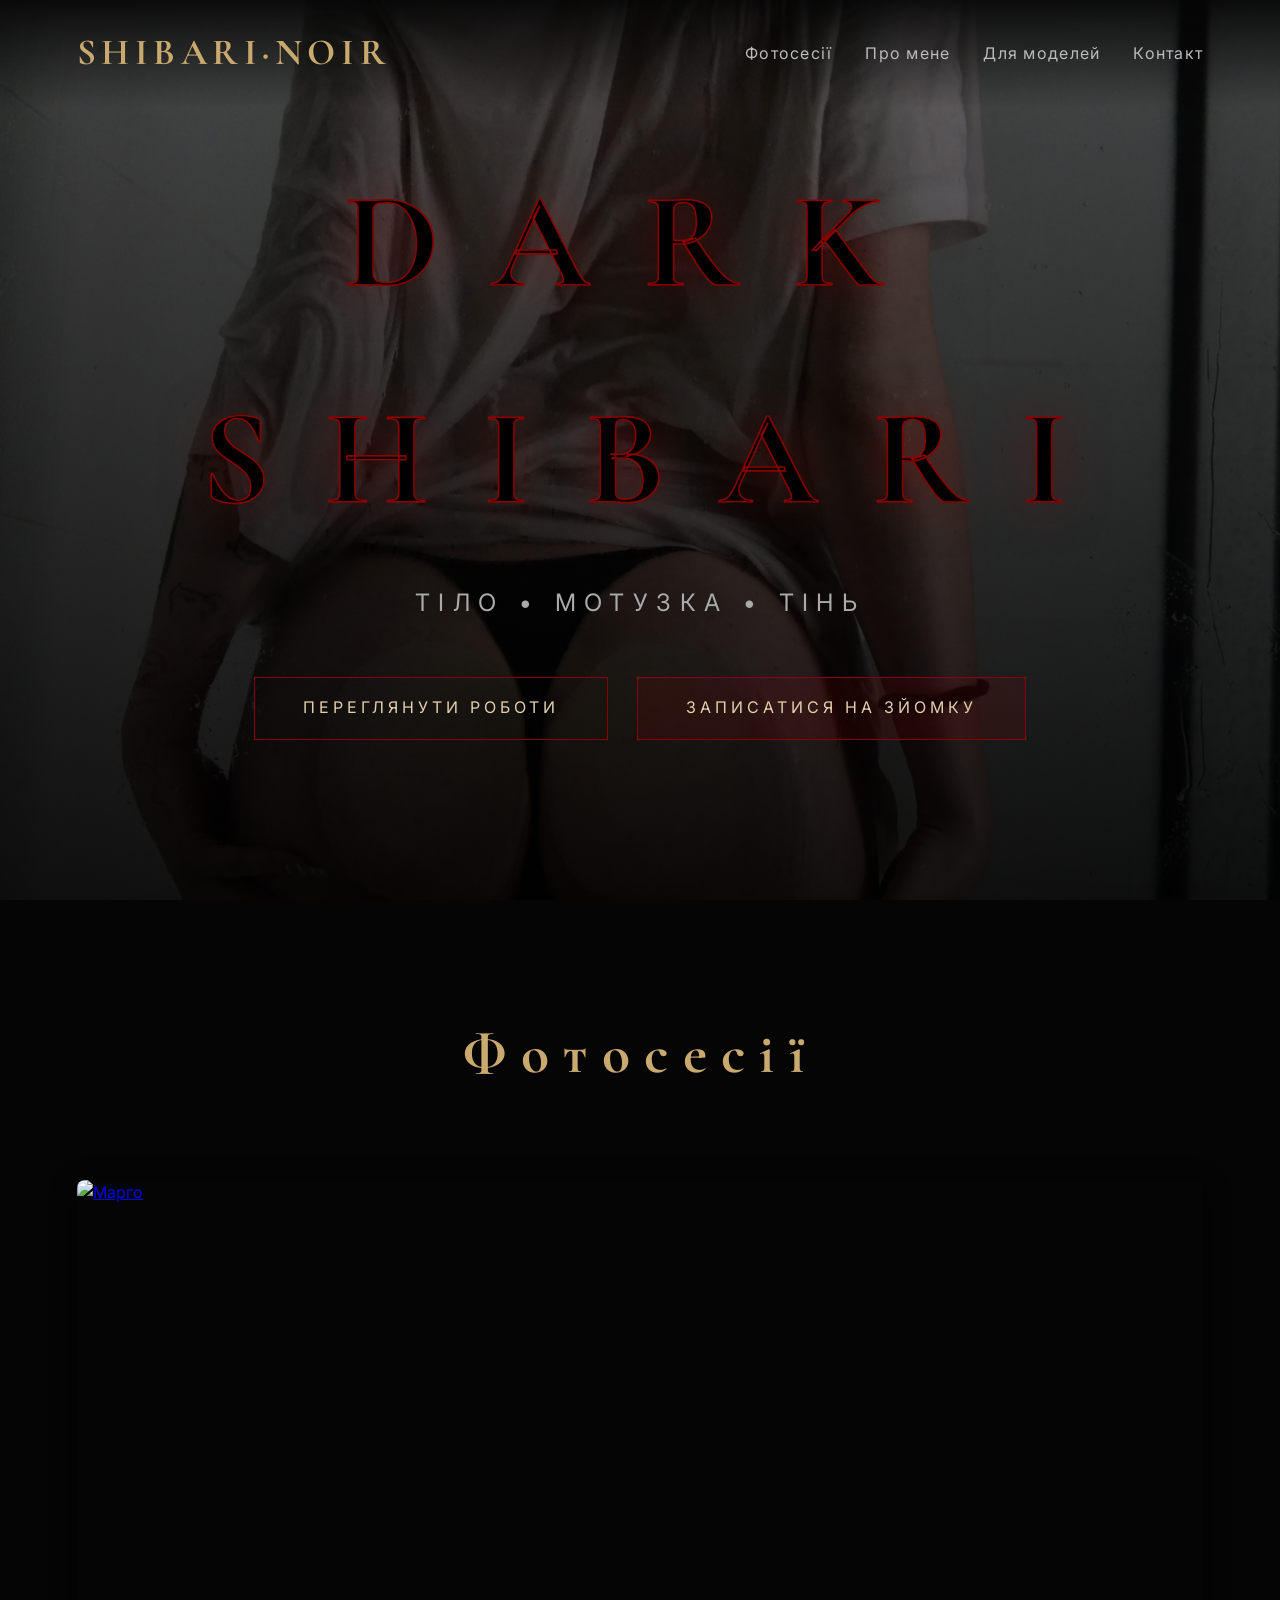
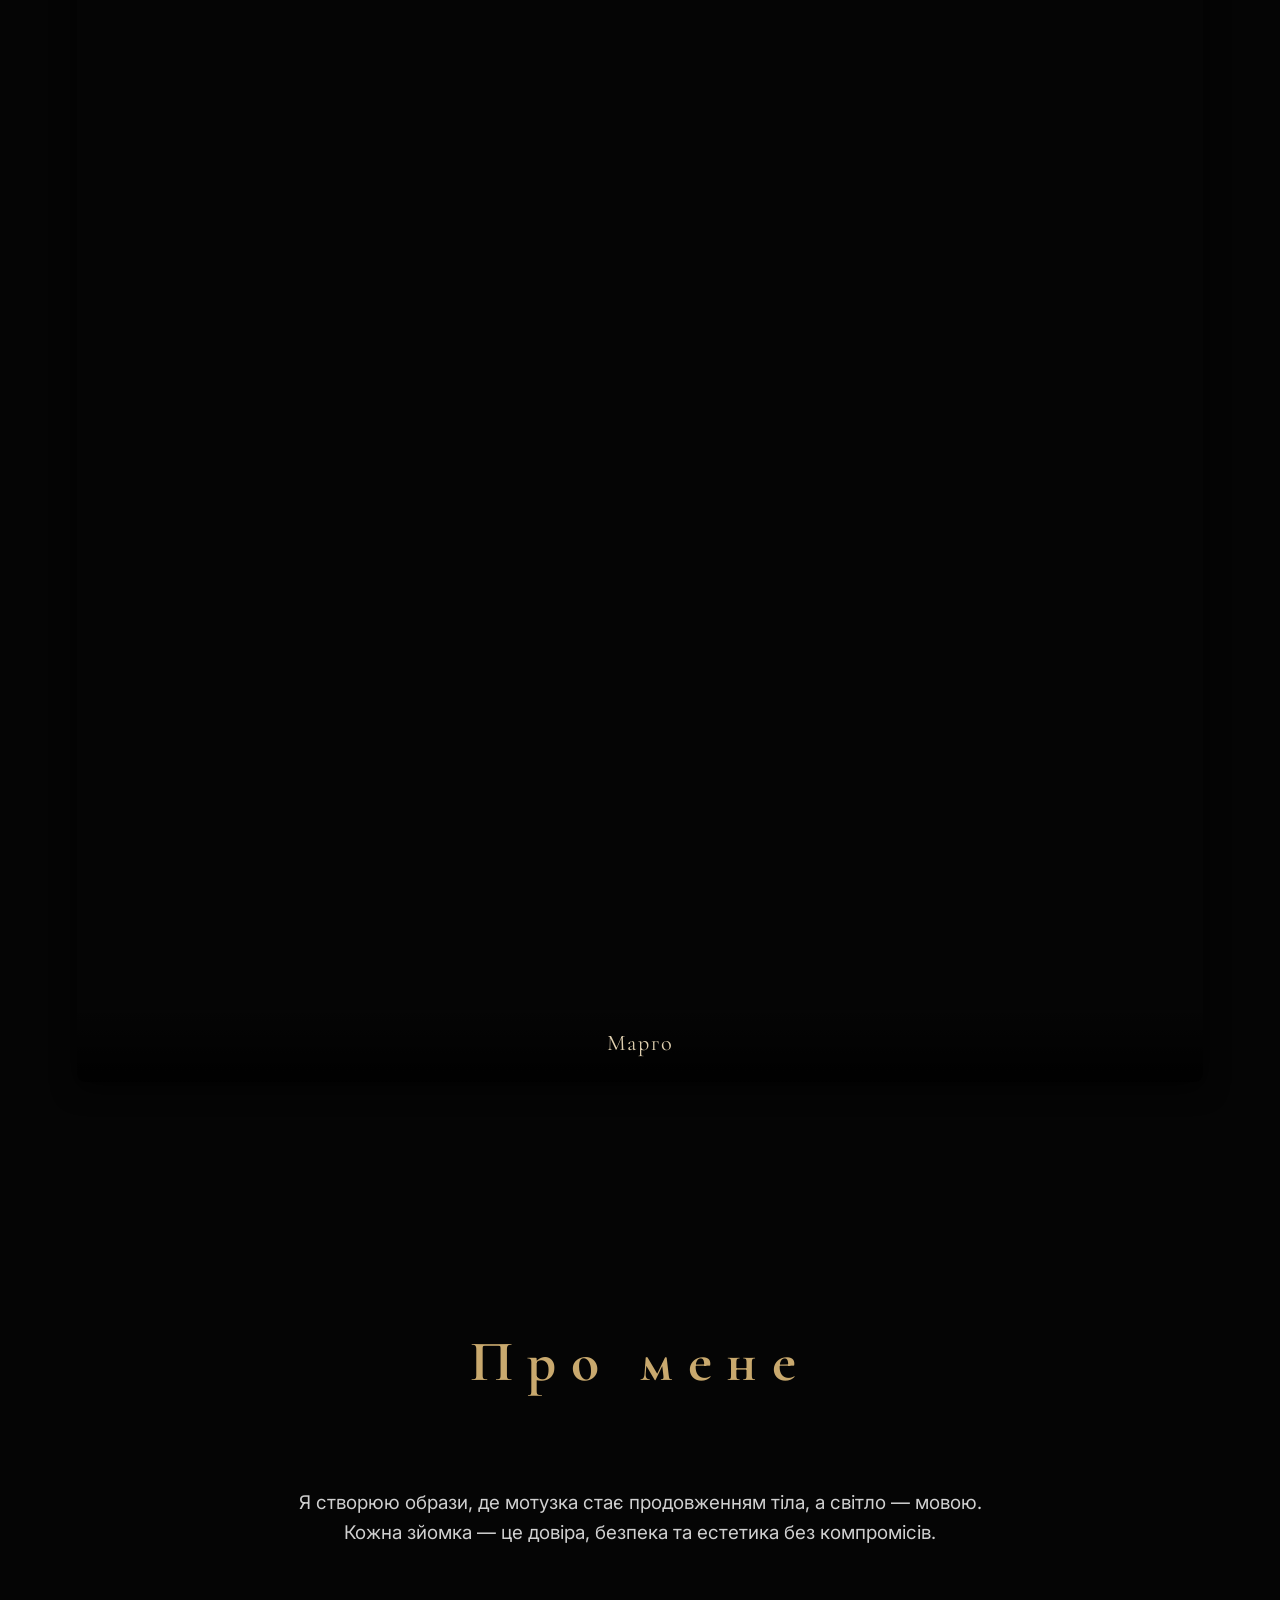
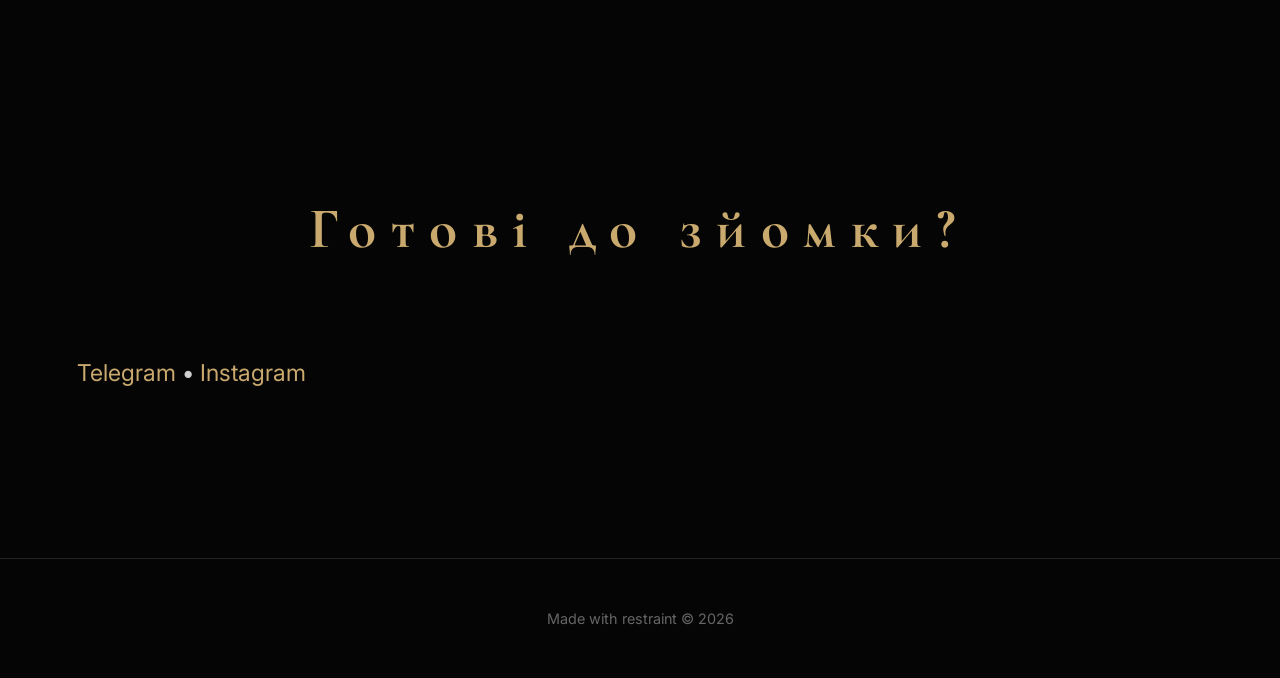
==== index.html @ dc84fc23 "Add files via upload" ====
<!DOCTYPE html>
<html lang="uk">
<head>
  <meta charset="UTF-8" />
  <meta name="viewport" content="width=device-width, initial-scale=1.0"/>
  <title>Dark Shibari · Fine Art Nude & Kinbaku</title>
  <meta name="description" content="Fine art nude, boudoir та shibari фотографія. Конфіденційність та естетика."/>

  <!-- Open Graph / прев'ю при шарингу в Telegram, Instagram, тощо -->
  <!-- ⚠️ Заміни YOUR-DOMAIN-HERE на реальний домен сайту (Vercel або власний) -->
  <meta property="og:type" content="website">
  <meta property="og:site_name" content="SHIBARI·NOIR">
  <meta property="og:title" content="Dark Shibari · Fine Art Nude & Kinbaku">
  <meta property="og:description" content="Fine art nude, boudoir та shibari фотографія. Конфіденційність та естетика.">
  <meta property="og:image" content="https://res.cloudinary.com/dufkhpzeg/image/upload/c_fill,g_auto,w_1200,h_630,q_auto,f_jpg/v1785240821/sessions/1/u0awadngfa0en3zzeian.webp">
  <meta property="og:url" content="https://portfolo-ecru.vercel.app/">
  <meta name="twitter:card" content="summary_large_image">
  <meta name="twitter:title" content="Dark Shibari · Fine Art Nude & Kinbaku">
  <meta name="twitter:description" content="Fine art nude, boudoir та shibari фотографія.">
  <meta name="twitter:image" content="https://res.cloudinary.com/dufkhpzeg/image/upload/c_fill,g_auto,w_1200,h_630,q_auto,f_jpg/v1785240821/sessions/1/u0awadngfa0en3zzeian.webp">
  
  <link rel="preconnect" href="https://fonts.googleapis.com">
  <link rel="preconnect" href="https://fonts.gstatic.com" crossorigin>
  <link href="https://fonts.googleapis.com/css2?family=Cormorant+Garamond:wght@400;500;700&family=Inter:wght@300;400;500&display=swap" rel="stylesheet">
  <link rel="icon" type="image/x-icon" href="favicon.ico">
  
  <link rel="stylesheet" href="style.css">
</head>
<body>

<header id="header">
  <a href="#" class="logo">SHIBARI·NOIR</a>
  <nav id="main-nav">
    <a href="#portfolio">Фотосесії</a>
    <a href="#about">Про мене</a>
    <a href="models.html">Для моделей</a>
    <a href="#contact">Контакт</a>
  </nav>
  <button class="nav-toggle" id="nav-toggle" aria-label="Меню">☰</button>
</header>
<div class="nav-overlay" id="nav-overlay"></div>

<section class="hero">
  <div class="hero-content">
    <h1>DARK SHIBARI</h1>
    <div class="subtitle">ТІЛО • МОТУЗКА • ТІНЬ</div>
    <a href="#portfolio" class="btn">ПЕРЕГЛЯНУТИ РОБОТИ</a>
    <a href="https://t.me/Foto_vladkrasava" class="btn btn-telegram">ЗАПИСАТИСЯ НА ЗЙОМКУ</a>
  </div>
</section>

<section id="portfolio">
  <h2>Фотосесії</h2>
  <div class="sessions" id="sessions-grid">
    <p style="grid-column:1/-1;text-align:center;color:#666">Завантаження…</p>
  </div>
</section>

<section id="about">
  <h2>Про мене</h2>
  <div class="about-text">
    <p>Я створюю образи, де мотузка стає продовженням тіла, а світло — мовою.</p>
    <p>Кожна зйомка — це довіра, безпека та естетика без компромісів.</p>
  </div>
</section>

<section id="testimonials" style="display:none;">
  <h2>Відгуки моделей</h2>
  <div class="testimonials-grid" id="testimonials-grid"></div>
</section>

<section id="contact">
  <h2>Готові до зйомки?</h2>
  <p class="contact-links">
    <a href="https://t.me/Foto_vladkrasava">Telegram</a> • 
    <a href="https://instagram.com/foto_vladkrasava">Instagram</a>
  </p>
</section>

<footer>
  Made with restraint © 2026
</footer>

<script src="data.js"></script>
<script src="main.js"></script>
<script>
  (async () => {
    const grid = document.getElementById('sessions-grid');
    const manifest = await fetchManifest();
    const entries = Object.entries(manifest.sessions || {})
      .sort((a, b) => {
        const orderA = a[1].order !== undefined ? a[1].order : Number(a[0]);
        const orderB = b[1].order !== undefined ? b[1].order : Number(b[0]);
        return orderA - orderB;
      });

    if (!entries.length) {
      grid.innerHTML = '<p style="grid-column:1/-1;text-align:center;color:#666">Скоро тут з’являться нові роботи</p>';
      return;
    }

    grid.innerHTML = entries.map(([sid, s]) => {
      const cover = s.cover || (s.photos && s.photos[0]) || '';
      return `
        <a href="session.html?id=${encodeURIComponent(sid)}" class="session-card">
          <img src="${cldOptimize(cover, 700)}" alt="${s.title}" loading="lazy">
          <div class="session-title">${s.title}</div>
        </a>
      `;
    }).join('');

    const testimonials = manifest.testimonials || [];
    if (testimonials.length) {
      const section = document.getElementById('testimonials');
      const tGrid = document.getElementById('testimonials-grid');
      tGrid.innerHTML = testimonials.map(t => `
        <div class="testimonial-card">
          <p class="testimonial-quote">«${t.quote}»</p>
          <div class="testimonial-author">${t.name}${t.role ? ` <span>— ${t.role}</span>` : ''}</div>
        </div>
      `).join('');
      section.style.display = '';
    }
  })();
</script>
<script src="//fbstore.sendpulse.com/loader.js" data-sp-widget-id="fb2a4961-cdbf-45dc-95e9-768c866317f5" async></script>
</body>
</html>
---- style.css ----
/* style.css */
* { margin:0; padding:0; box-sizing:border-box; }

body {
  background:#050505;
  color:#d0d0d0;
  font-family:'Inter',sans-serif;
  line-height:1.6;
  overflow-x:hidden;
}

/* Header */
header {
  position:fixed;
  top:0; width:100%; z-index:100;
  padding:1.5rem 6%;
  display:flex;
  justify-content:space-between;
  align-items:center;
  background:linear-gradient(to bottom,rgba(5,5,5,0.9) 0%,rgba(5,5,5,0) 100%);
  transition:all .4s;
}

header.scrolled {
  background:rgba(5,5,5,0.97);
  padding:1rem 6%;
  backdrop-filter:blur(12px);
}

.logo {
  font-family:'Cormorant Garamond',serif;
  font-size:clamp(1.8rem,5vw,2.3rem);
  font-weight:700;
  letter-spacing:0.15em;
  color:#c9a96e;
  text-decoration:none;
}

nav a {
  color:#bbb;
  text-decoration:none;
  margin-left:1.8rem;
  font-size:clamp(0.9rem,3vw,1rem);
  letter-spacing:0.08em;
  transition:color .3s;
}

nav a:hover { color:#e0d0b0; }

.nav-toggle {
  display: none;
  background: none;
  border: none;
  color: #c9a96e;
  font-size: 1.8rem;
  line-height: 1;
  cursor: pointer;
  z-index: 102;
  padding: 0.2rem 0.4rem;
}

.nav-overlay {
  display: none;
  position: fixed;
  inset: 0;
  background: rgba(0,0,0,0.55);
  z-index: 99;
  opacity: 0;
  transition: opacity 0.3s;
}

.nav-overlay.active { display: block; opacity: 1; }

@media (max-width: 768px) {
  .nav-toggle { display: block; }

  nav {
    position: fixed;
    top: 0;
    right: -100%;
    width: min(75vw, 320px);
    height: 100vh;
    background: rgba(5,5,5,0.98);
    backdrop-filter: blur(14px);
    display: flex;
    flex-direction: column;
    align-items: flex-start;
    justify-content: center;
    gap: 0.5rem;
    padding: 2rem 2.5rem;
    z-index: 100;
    transition: right 0.35s ease;
  }

  nav.nav-open { right: 0; }

  nav a {
    margin: 0.9rem 0;
    font-size: 1.15rem;
  }
}

/* Hero */
.hero {
  height:100vh;
  min-height:720px;
  background:url('hero.webp') center/cover no-repeat fixed;
  display:flex;
  align-items:center;
  justify-content:center;
  text-align:center;
  position:relative;
  overflow:hidden;
}

.hero::before {
  content:''; position:absolute; inset:0;
  background:linear-gradient(to bottom,rgba(0,0,0,0.5) 0%,rgba(0,0,0,0.88) 100%);
}

.hero-content { position:relative; z-index:2; max-width:90%; padding:0 6%; }

h1 {
  font-family:'Cormorant Garamond',serif;
  font-size:clamp(3.4rem,12vw,8.5rem);
  letter-spacing:0.4em;
  color:#000;
  -webkit-text-stroke:1.6px #8b0000;
  text-shadow:0 0 50px rgba(139,0,0,0.5);
  margin-bottom:1rem;
  animation:fadeInUp 1.2s ease forwards;
}

.subtitle {
  font-size:clamp(1.1rem,4.5vw,1.5rem);
  letter-spacing:0.35em;
  color:#aaa;
  margin-bottom:2.8rem;
  animation:fadeInUp 1.4s ease forwards;
  animation-delay:0.3s;
  opacity:0;
}

.btn {
  display:inline-block;
  padding:1.1rem 3rem;
  border:1px solid #8b0000;
  color:#e0d0b0;
  text-decoration:none;
  letter-spacing:0.25em;
  font-size:1rem;
  transition:all .4s;
  margin:0.6rem 0.8rem;
}

.btn:hover {
  background:#8b0000;
  color:#111;
  transform:scale(1.05);
}

.btn-telegram { background:rgba(139,0,0,0.15); }

@keyframes fadeInUp {
  from { opacity:0; transform:translateY(40px); }
  to { opacity:1; transform:translateY(0); }
}

/* Секції */
section { padding:12vh 6% 14vh; }

h2 {
  font-family:'Cormorant Garamond',serif;
  font-size:clamp(2.4rem,7vw,3.6rem);
  text-align:center;
  margin-bottom:5rem;
  color:#c9a96e;
  letter-spacing:0.25em;
}

.sessions {
  display:grid;
  grid-template-columns:repeat(auto-fit, minmax(320px,1fr));
  gap:1.8rem;
  max-width:1600px;
  margin:0 auto;
}

.session-card {
  position:relative;
  overflow:hidden;
  border-radius:8px;
  box-shadow:0 6px 24px rgba(0,0,0,0.7);
  cursor:pointer;
  aspect-ratio:3/4;
  transition:all .4s;
}

.session-card:hover {
  transform:scale(1.04);
  box-shadow:0 12px 40px rgba(139,0,0,0.4);
}

.session-card img {
  width:100%; height:100%;
  object-fit:cover;
  transition:transform .7s ease;
}

.session-card:hover img { transform:scale(1.08); }

.session-title {
  position:absolute;
  bottom:0; left:0; right:0;
  padding:1.3rem;
  background:linear-gradient(to top,rgba(0,0,0,0.92),transparent);
  color:#e0d0b0;
  font-family:'Cormorant Garamond',serif;
  font-size:1.4rem;
  letter-spacing:0.08em;
  text-align:center;
}

.about-text {
  max-width:820px;
  margin:0 auto;
  text-align:center;
  font-size:1.18rem;
}

.testimonials-grid {
  display:grid;
  grid-template-columns:repeat(auto-fit, minmax(300px,1fr));
  gap:1.8rem;
  max-width:1200px;
  margin:0 auto;
}

.testimonial-card {
  background:#0d0d0d;
  border:1px solid #222;
  border-radius:8px;
  padding:2rem;
  transition:all .3s;
}

.testimonial-card:hover {
  border-color:#8b0000;
}

.testimonial-quote {
  font-family:'Cormorant Garamond',serif;
  font-size:1.25rem;
  font-style:italic;
  color:#d0d0d0;
  line-height:1.6;
  margin-bottom:1.2rem;
}

.testimonial-author {
  font-size:0.85rem;
  letter-spacing:0.1em;
  color:#c9a96e;
  text-transform:uppercase;
}

.testimonial-author span {
  color:#666;
  text-transform:none;
  letter-spacing:normal;
}

.contact-links {
  font-size:1.45rem;
  margin:2.5rem 0;
}

.contact-links a {
  color:#c9a96e;
  text-decoration:none;
}

footer {
  text-align:center;
  padding:3rem 6%;
  color:#666;
  font-size:0.9rem;
  border-top:1px solid #222;
}

/* Адаптив */
@media (max-width:768px) {
  header { padding:1.2rem 6%; }
  .sessions { gap:1.4rem; }
}
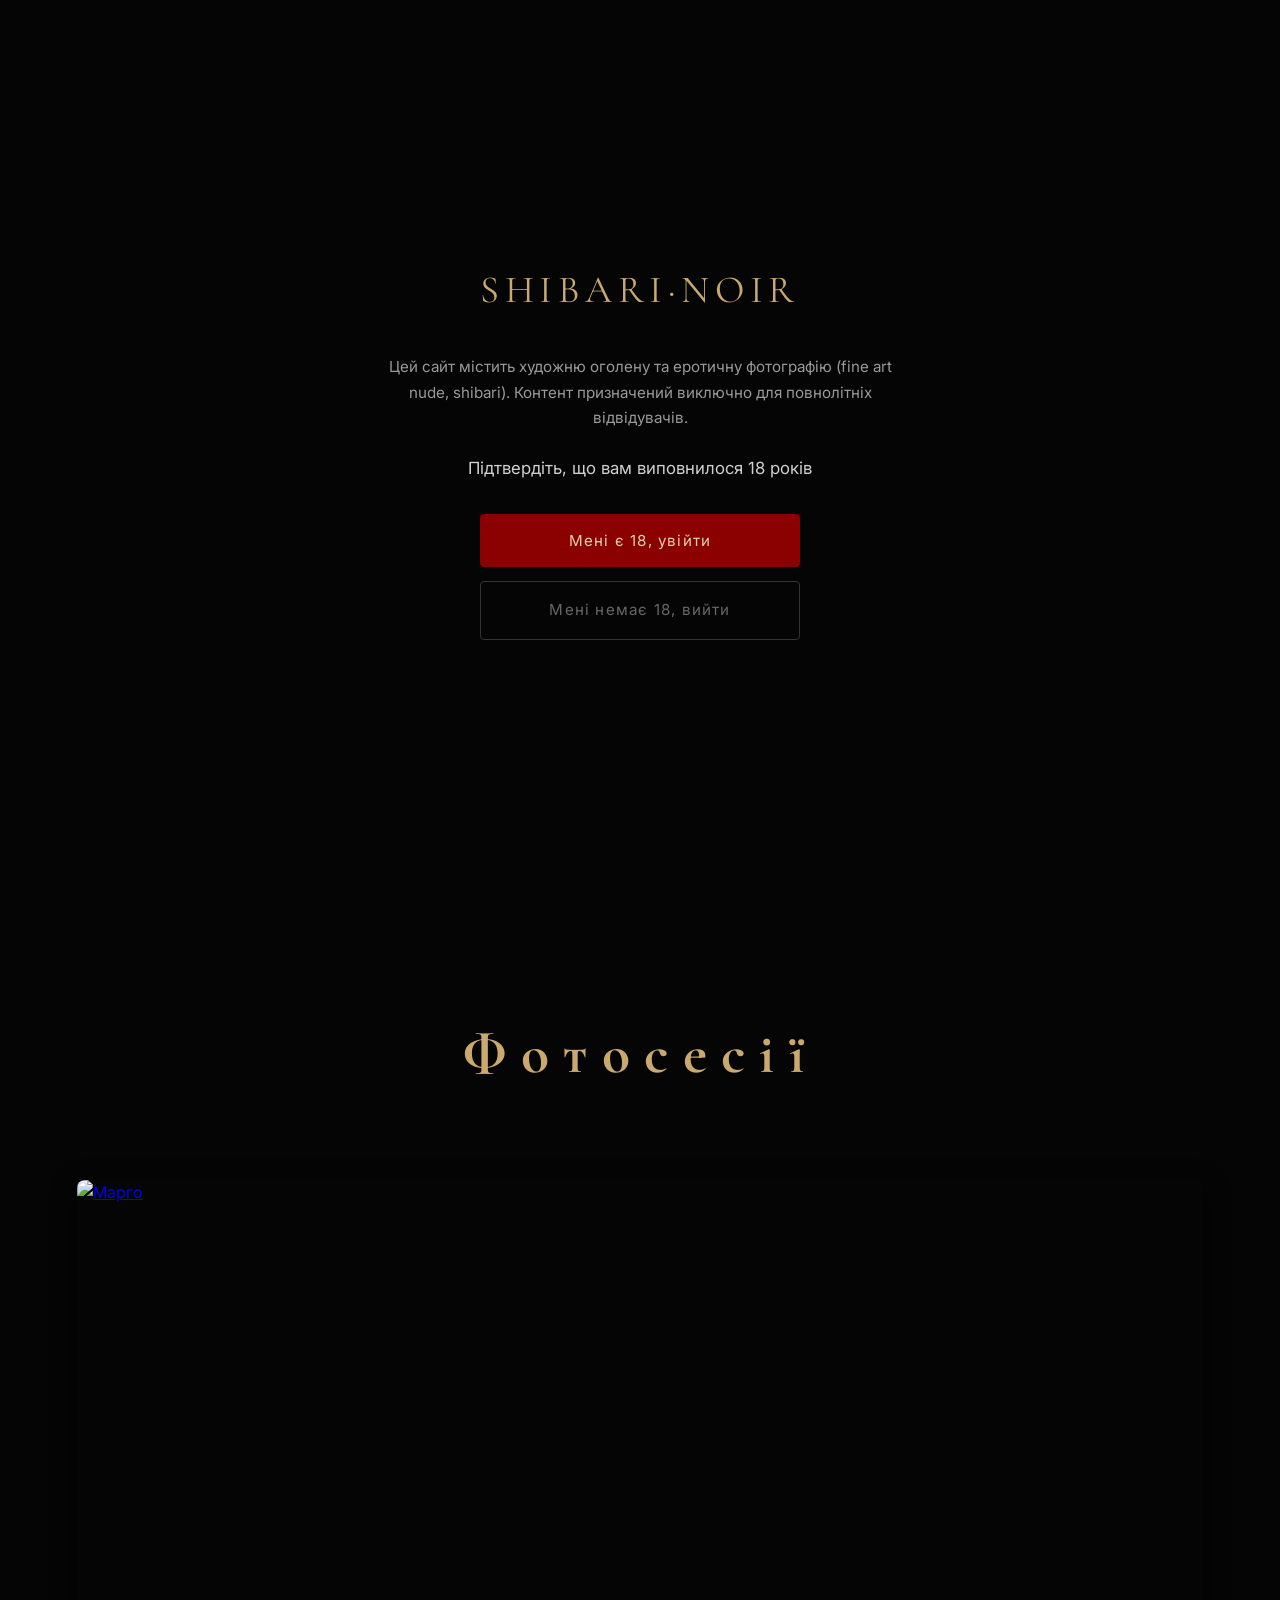
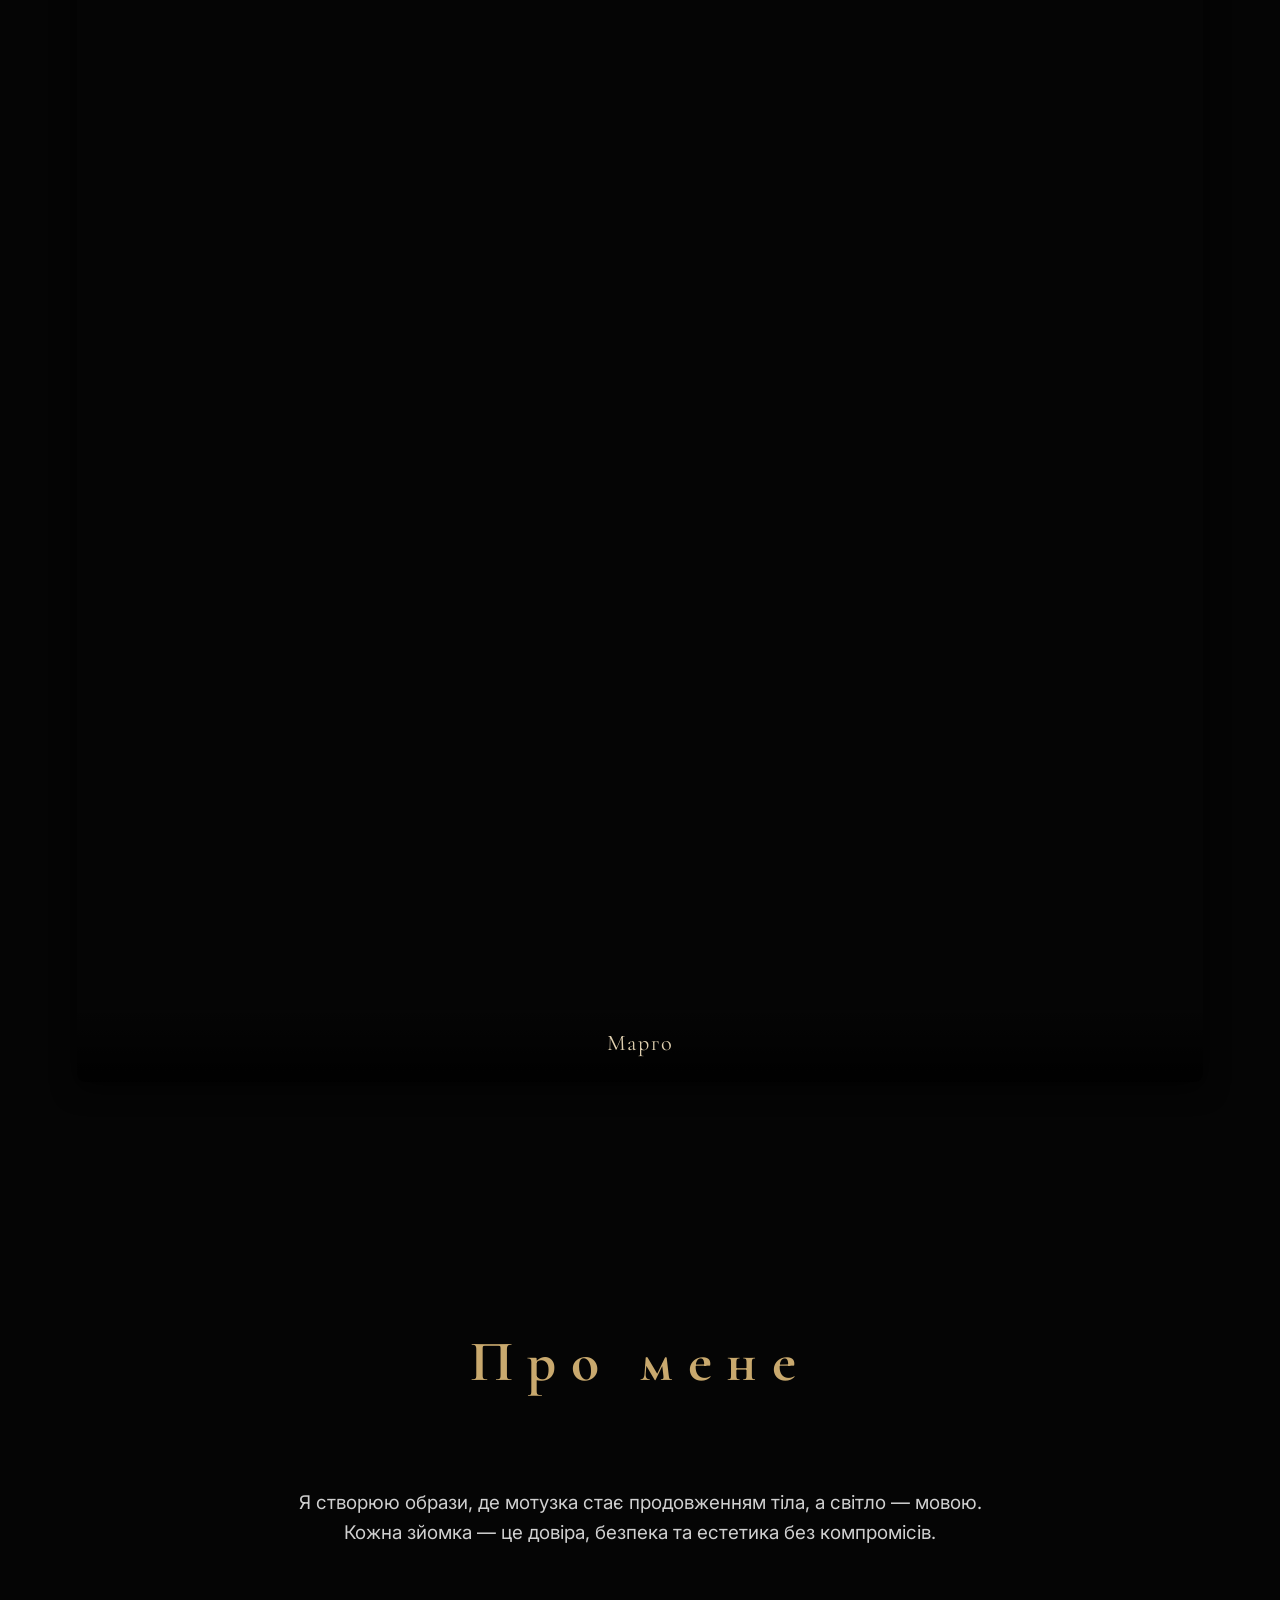
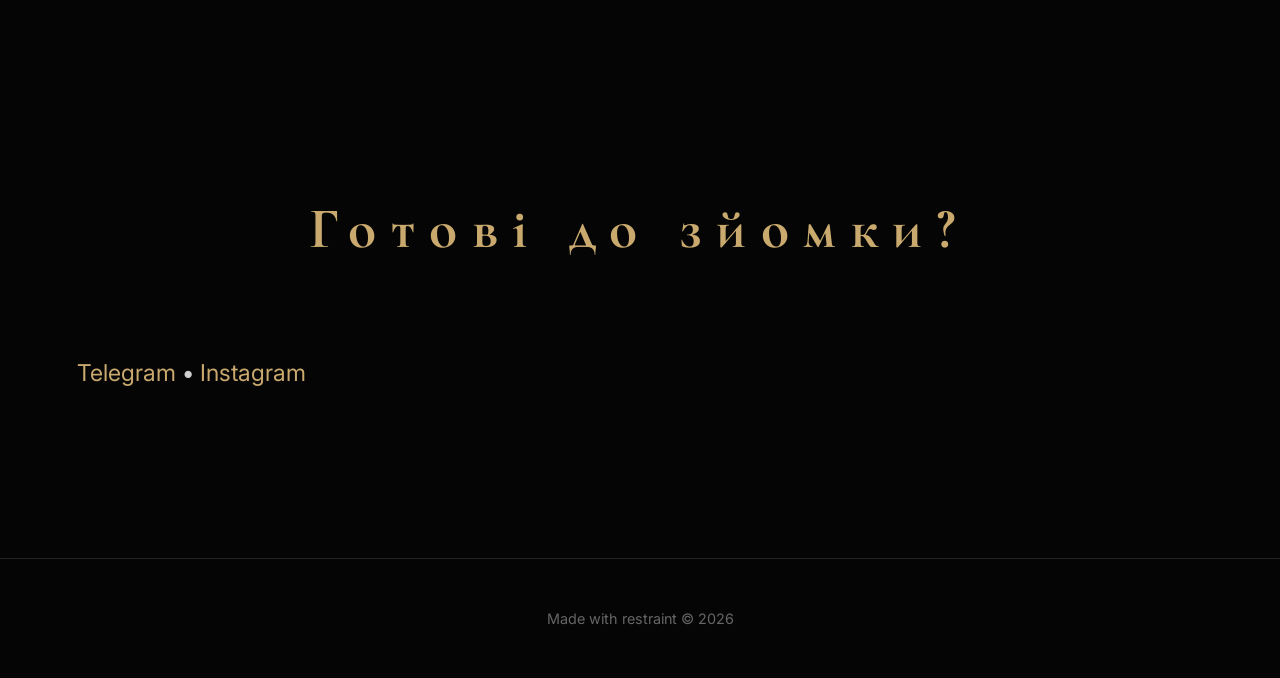
==== commit 7fe88472: "Add files via upload 404, підтвердження віку, заборона скачування" ====
--- a/index.html
+++ b/index.html
@@ -3,6 +3,7 @@
 <head>
   <meta charset="UTF-8" />
   <meta name="viewport" content="width=device-width, initial-scale=1.0"/>
+  <meta name="theme-color" content="#050505">
   <title>Dark Shibari · Fine Art Nude & Kinbaku</title>
   <meta name="description" content="Fine art nude, boudoir та shibari фотографія. Конфіденційність та естетика."/>
 
@@ -12,17 +13,18 @@
   <meta property="og:site_name" content="SHIBARI·NOIR">
   <meta property="og:title" content="Dark Shibari · Fine Art Nude & Kinbaku">
   <meta property="og:description" content="Fine art nude, boudoir та shibari фотографія. Конфіденційність та естетика.">
-  <meta property="og:image" content="https://res.cloudinary.com/dufkhpzeg/image/upload/c_fill,g_auto,w_1200,h_630,q_auto,f_jpg/v1785240821/sessions/1/u0awadngfa0en3zzeian.webp">
-  <meta property="og:url" content="https://portfolo-ecru.vercel.app/">
+  <meta property="og:image" content="https://lucida.pp.ua/hero.webp">
+  <meta property="og:url" content="https://lucida.pp.ua/">
   <meta name="twitter:card" content="summary_large_image">
   <meta name="twitter:title" content="Dark Shibari · Fine Art Nude & Kinbaku">
   <meta name="twitter:description" content="Fine art nude, boudoir та shibari фотографія.">
-  <meta name="twitter:image" content="https://res.cloudinary.com/dufkhpzeg/image/upload/c_fill,g_auto,w_1200,h_630,q_auto,f_jpg/v1785240821/sessions/1/u0awadngfa0en3zzeian.webp">
+  <meta name="twitter:image" content="https://lucida.pp.ua/hero.webp">
   
   <link rel="preconnect" href="https://fonts.googleapis.com">
   <link rel="preconnect" href="https://fonts.gstatic.com" crossorigin>
   <link href="https://fonts.googleapis.com/css2?family=Cormorant+Garamond:wght@400;500;700&family=Inter:wght@300;400;500&display=swap" rel="stylesheet">
   <link rel="icon" type="image/x-icon" href="favicon.ico">
+  <link rel="apple-touch-icon" sizes="180x180" href="apple-touch-icon.png">
   
   <link rel="stylesheet" href="style.css">
 </head>
@@ -43,7 +45,7 @@
 <section class="hero">
   <div class="hero-content">
     <h1>DARK SHIBARI</h1>
-    <div class="subtitle">ТІЛО • МОТУЗКА • ТІНЬ</div>
+    <div class="subtitle">ТІЛО &bull;&nbsp;МОТУЗКА &bull;&nbsp;ТІНЬ</div>
     <a href="#portfolio" class="btn">ПЕРЕГЛЯНУТИ РОБОТИ</a>
     <a href="https://t.me/Foto_vladkrasava" class="btn btn-telegram">ЗАПИСАТИСЯ НА ЗЙОМКУ</a>
   </div>
@@ -81,6 +83,7 @@
   Made with restraint © 2026
 </footer>
 
+<script src="age-gate.js"></script>
 <script src="data.js"></script>
 <script src="main.js"></script>
 <script>
--- a/style.css
+++ b/style.css
@@ -1,5 +1,11 @@
 /* style.css */
-* { margin:0; padding:0; box-sizing:border-box; }
+* { margin:0; padding:0; box-sizing:border-box; }
+
+img, video {
+  -webkit-user-select: none;
+  -webkit-user-drag: none;
+  user-select: none;
+}
 
 body {
   background:#050505;
@@ -292,4 +298,26 @@
 @media (max-width:768px) {
   header { padding:1.2rem 6%; }
   .sessions { gap:1.4rem; }
+
+  .hero-content .btn {
+    display: block;
+    width: 100%;
+    max-width: 340px;
+    margin: 0.6rem auto;
+    box-sizing: border-box;
+    text-align: center;
+  }
+}
+
+@media (max-width: 480px) {
+  h1 {
+    font-size: clamp(2.2rem, 13vw, 3.6rem);
+    letter-spacing: 0.15em;
+  }
+}
+
+@media (max-width: 768px) {
+  .hero {
+    background-attachment: scroll; /* fixed глючить/гальмує на мобільних браузерах */
+  }
 }
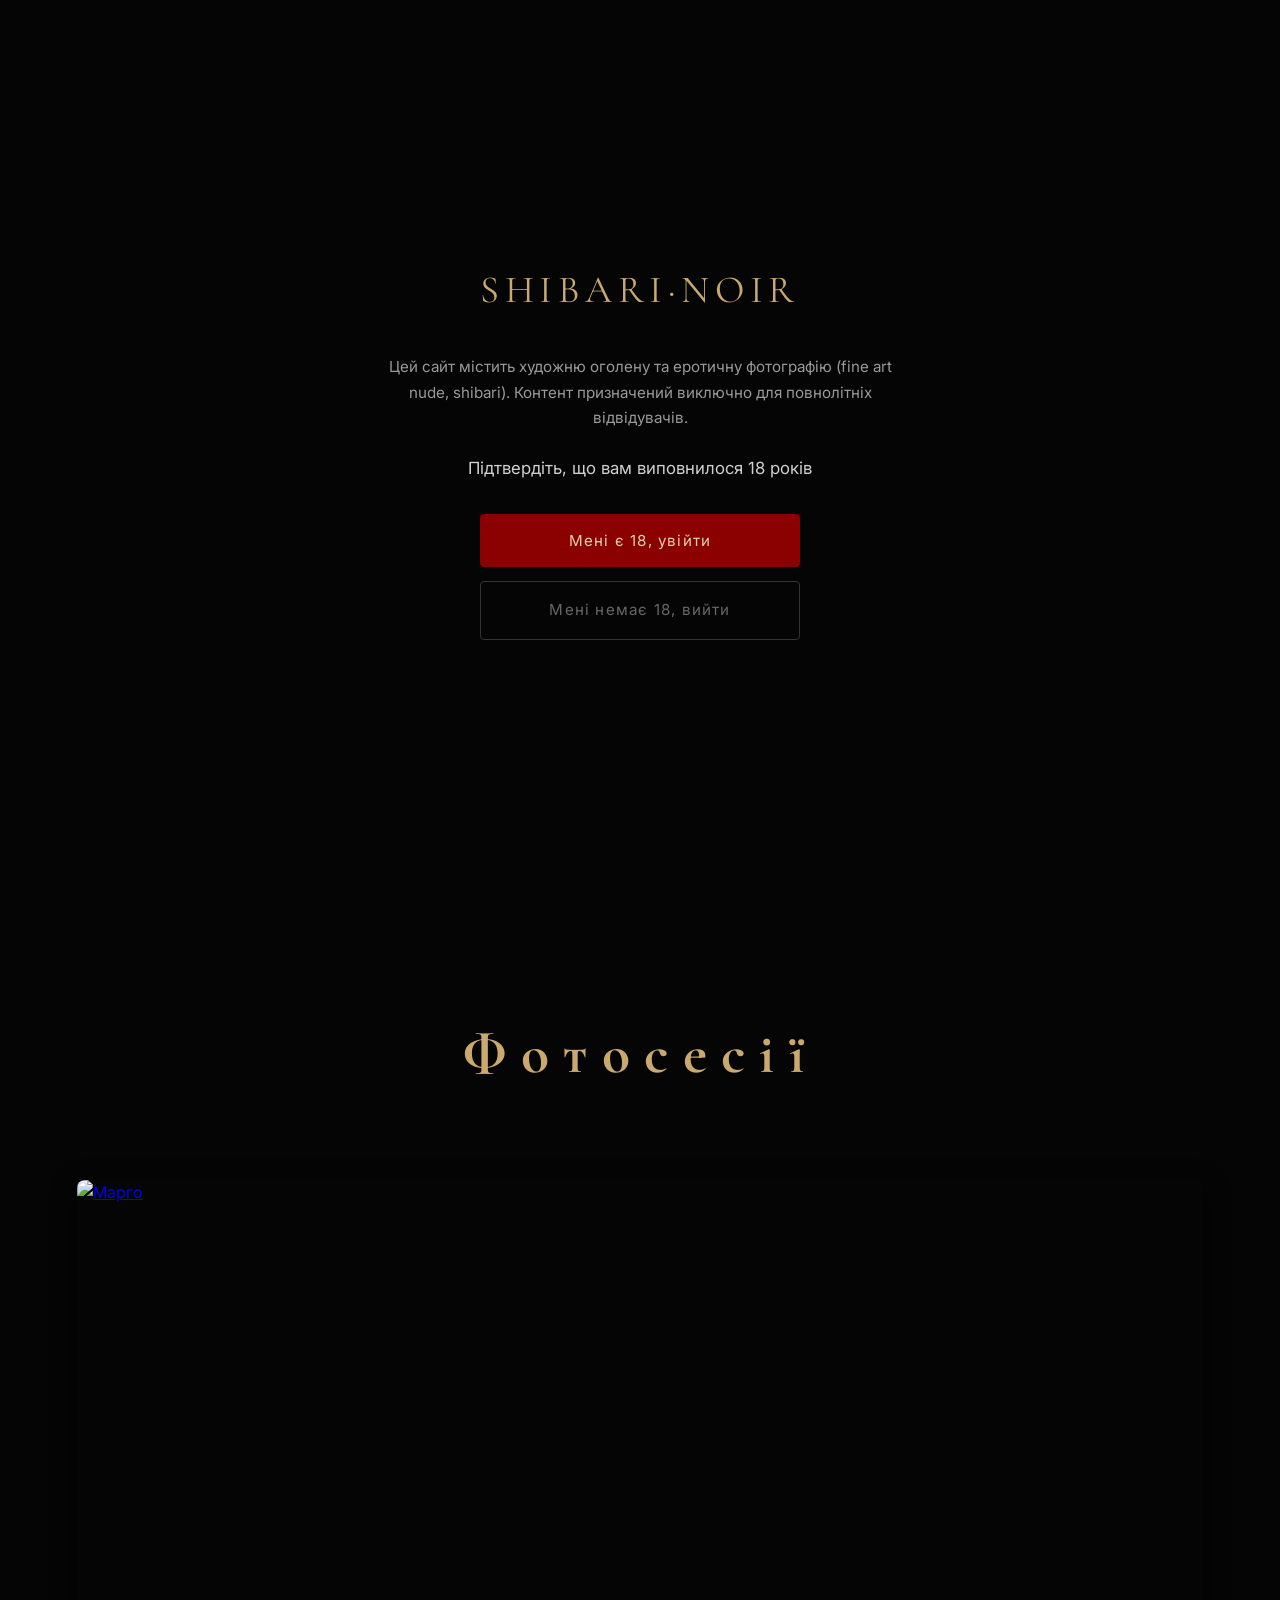
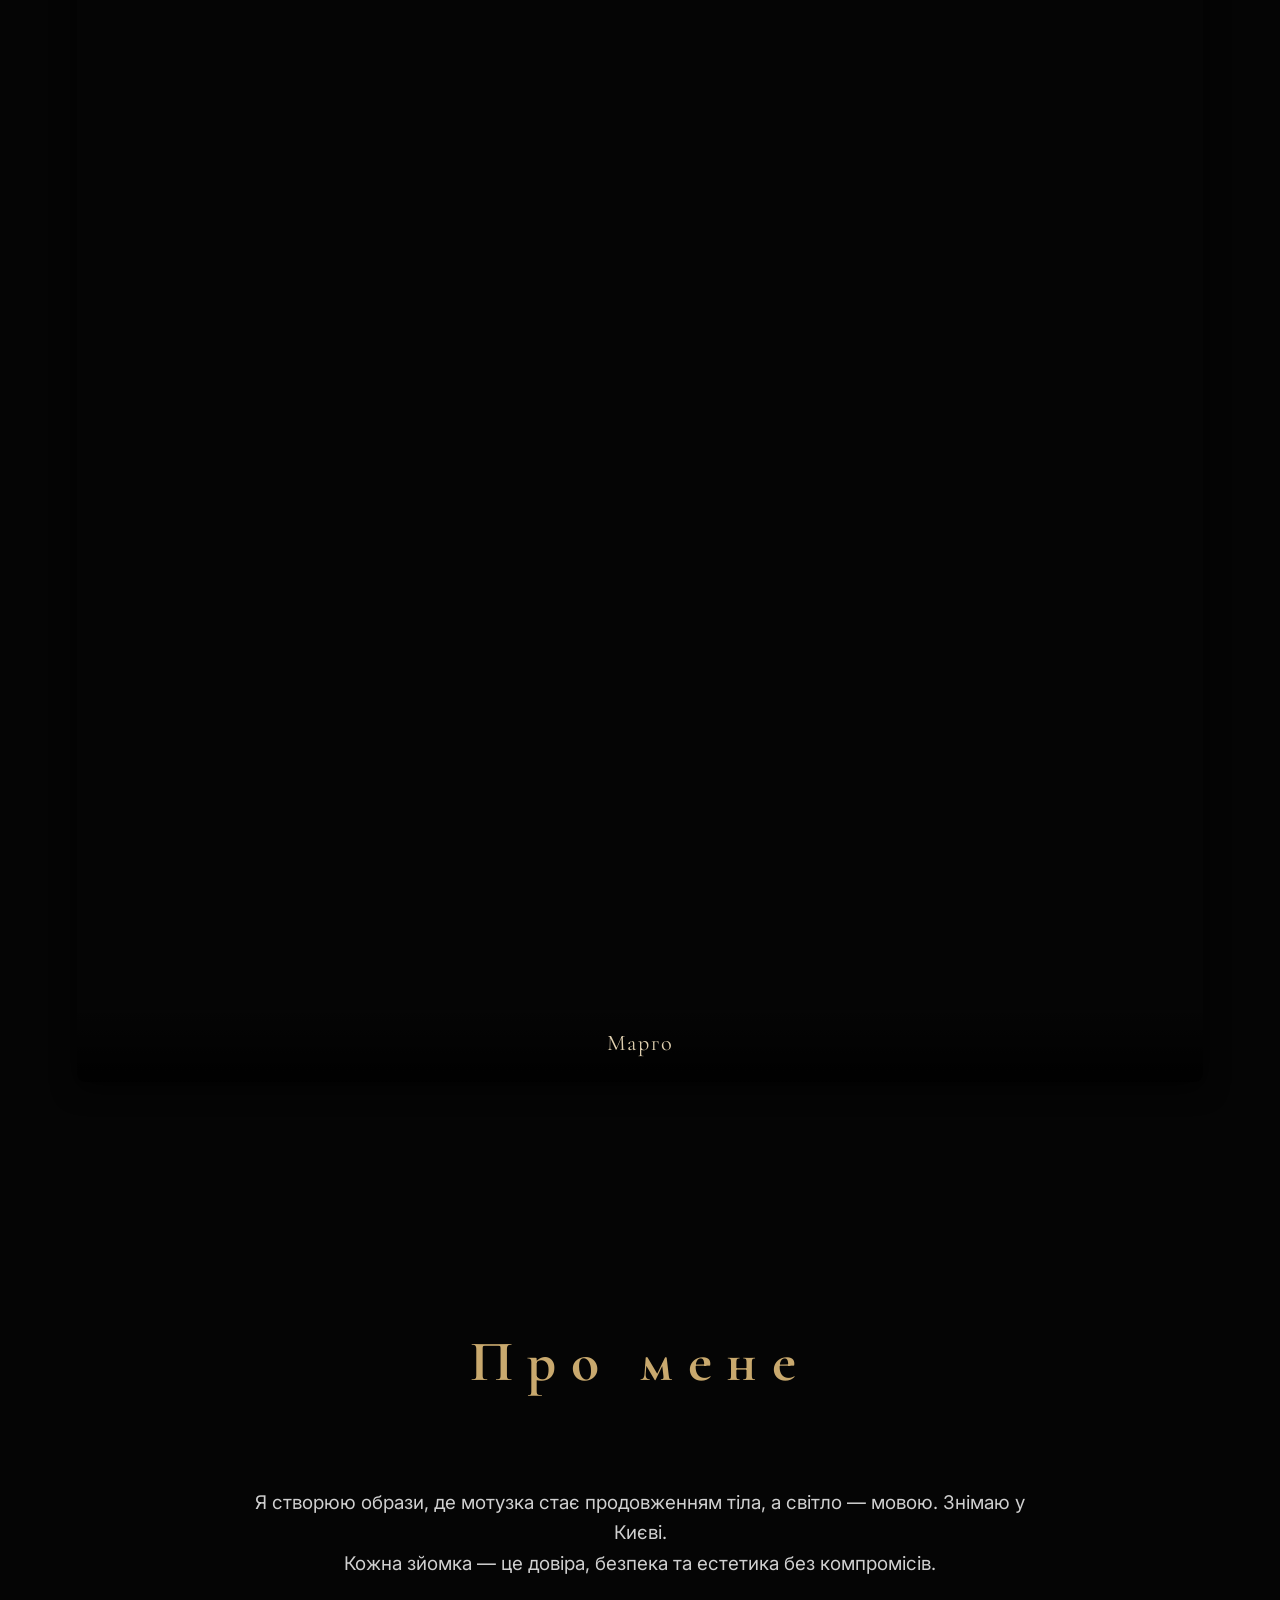
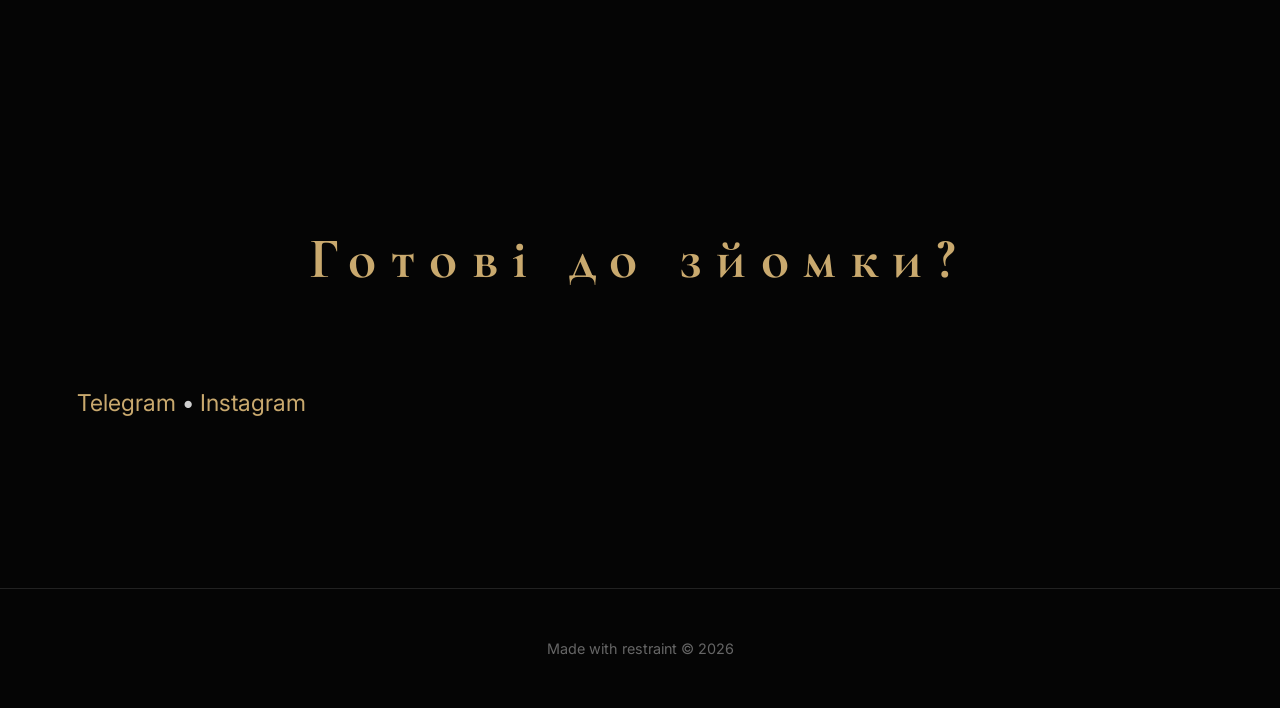
==== commit d96f3b03: "Add files via upload preconnect (1) і Київ у тексті (4)" ====
--- a/index.html
+++ b/index.html
@@ -5,23 +5,24 @@
   <meta name="viewport" content="width=device-width, initial-scale=1.0"/>
   <meta name="theme-color" content="#050505">
   <title>Dark Shibari · Fine Art Nude & Kinbaku</title>
-  <meta name="description" content="Fine art nude, boudoir та shibari фотографія. Конфіденційність та естетика."/>
+  <meta name="description" content="Fine art nude, boudoir та shibari фотографія у Києві. Конфіденційність та естетика."/>
 
   <!-- Open Graph / прев'ю при шарингу в Telegram, Instagram, тощо -->
   <!-- ⚠️ Заміни YOUR-DOMAIN-HERE на реальний домен сайту (Vercel або власний) -->
   <meta property="og:type" content="website">
   <meta property="og:site_name" content="SHIBARI·NOIR">
   <meta property="og:title" content="Dark Shibari · Fine Art Nude & Kinbaku">
-  <meta property="og:description" content="Fine art nude, boudoir та shibari фотографія. Конфіденційність та естетика.">
+  <meta property="og:description" content="Fine art nude, boudoir та shibari фотографія у Києві. Конфіденційність та естетика.">
   <meta property="og:image" content="https://lucida.pp.ua/hero.webp">
   <meta property="og:url" content="https://lucida.pp.ua/">
   <meta name="twitter:card" content="summary_large_image">
   <meta name="twitter:title" content="Dark Shibari · Fine Art Nude & Kinbaku">
-  <meta name="twitter:description" content="Fine art nude, boudoir та shibari фотографія.">
+  <meta name="twitter:description" content="Fine art nude, boudoir та shibari фотографія у Києві.">
   <meta name="twitter:image" content="https://lucida.pp.ua/hero.webp">
   
   <link rel="preconnect" href="https://fonts.googleapis.com">
   <link rel="preconnect" href="https://fonts.gstatic.com" crossorigin>
+  <link rel="preconnect" href="https://res.cloudinary.com">
   <link href="https://fonts.googleapis.com/css2?family=Cormorant+Garamond:wght@400;500;700&family=Inter:wght@300;400;500&display=swap" rel="stylesheet">
   <link rel="icon" type="image/x-icon" href="favicon.ico">
   <link rel="apple-touch-icon" sizes="180x180" href="apple-touch-icon.png">
@@ -61,7 +62,7 @@
 <section id="about">
   <h2>Про мене</h2>
   <div class="about-text">
-    <p>Я створюю образи, де мотузка стає продовженням тіла, а світло — мовою.</p>
+    <p>Я створюю образи, де мотузка стає продовженням тіла, а світло — мовою. Знімаю у Києві.</p>
     <p>Кожна зйомка — це довіра, безпека та естетика без компромісів.</p>
   </div>
 </section>
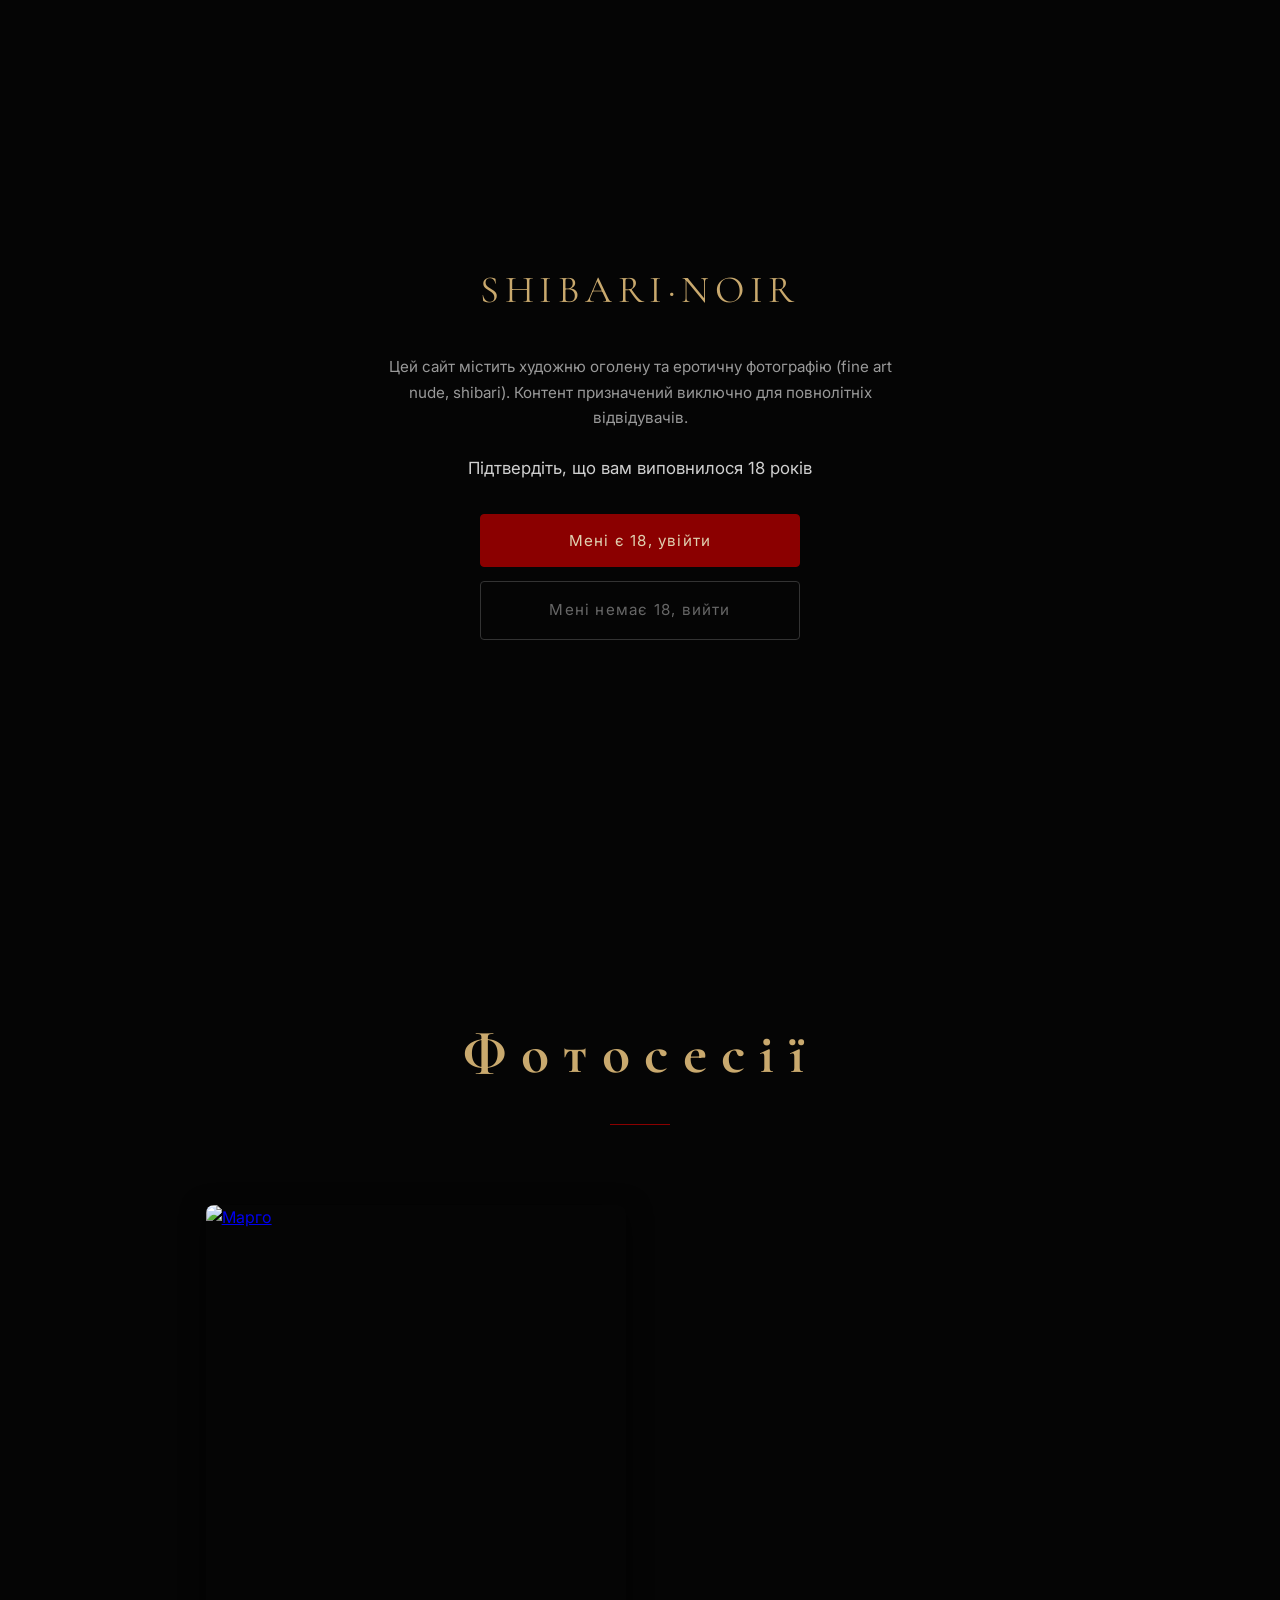
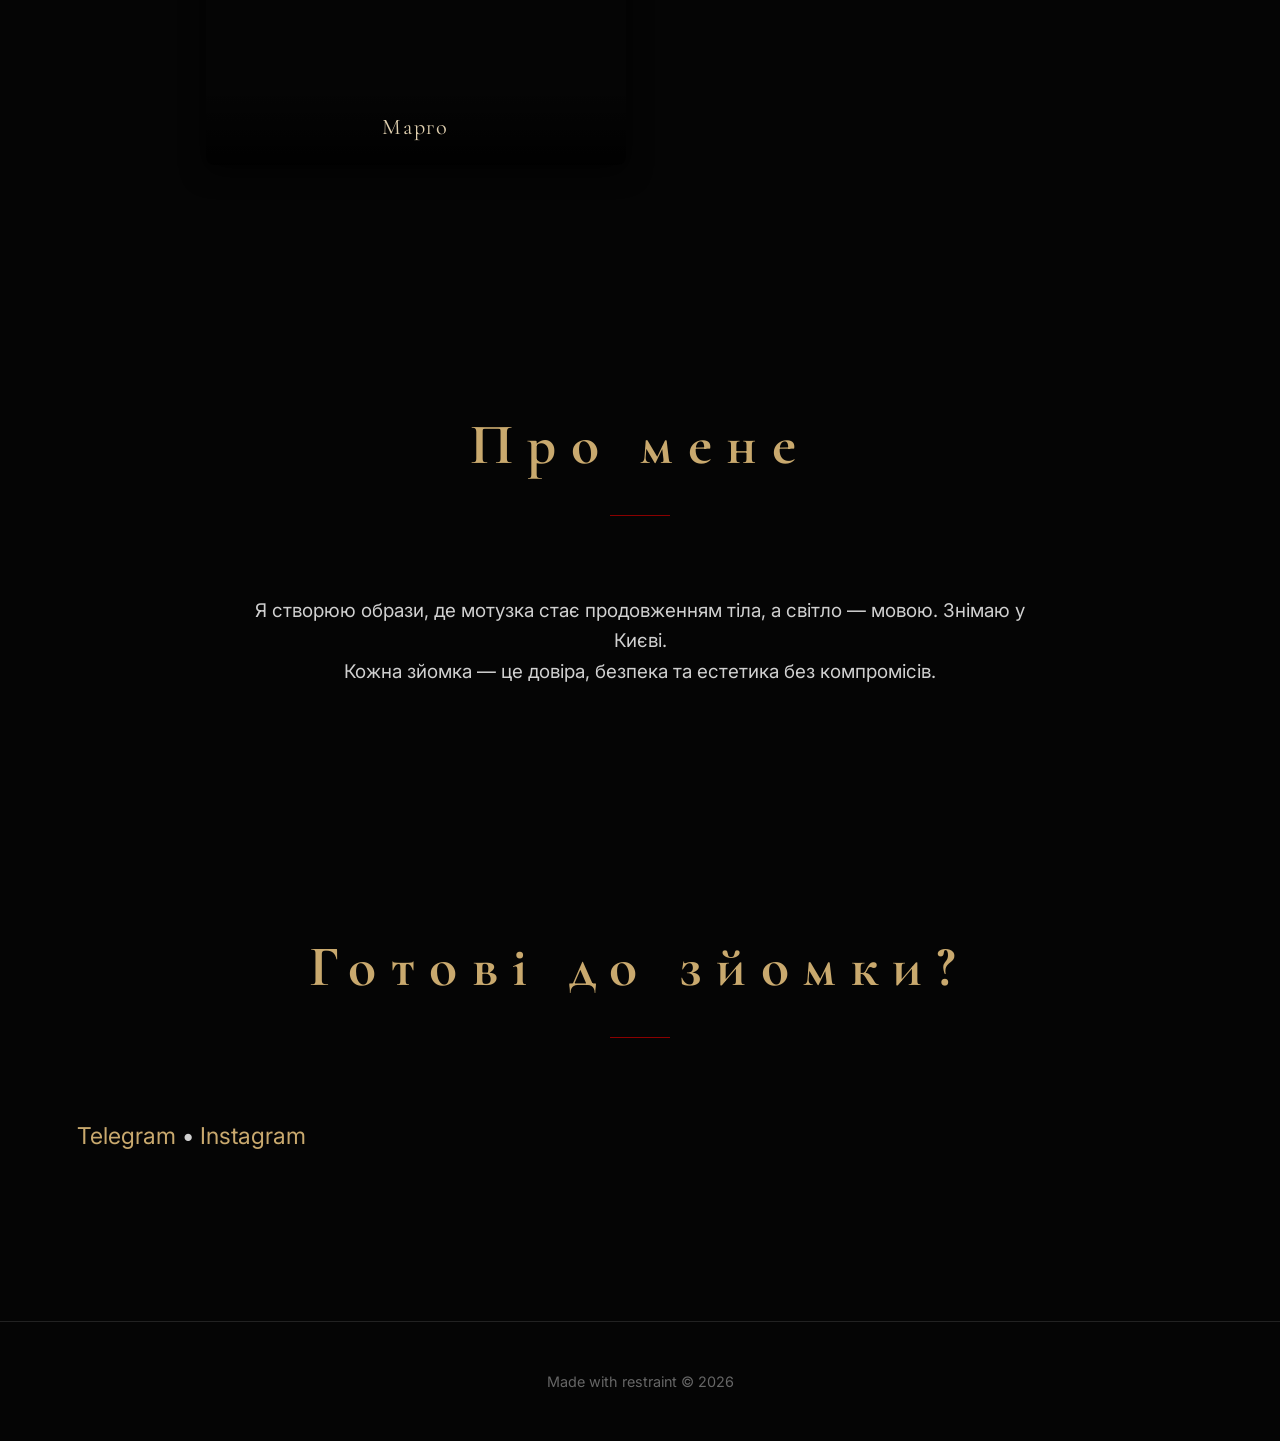
==== commit 995bedd8: "Add files via upload" ====
--- a/index.html
+++ b/index.html
@@ -4,11 +4,16 @@
   <meta charset="UTF-8" />
   <meta name="viewport" content="width=device-width, initial-scale=1.0"/>
   <meta name="theme-color" content="#050505">
+
+  <!-- Vercel Web Analytics -->
+  <script>
+    window.va = window.va || function () { (window.vaq = window.vaq || []).push(arguments); };
+  </script>
+  <script defer src="/_vercel/insights/script.js"></script>
   <title>Dark Shibari · Fine Art Nude & Kinbaku</title>
   <meta name="description" content="Fine art nude, boudoir та shibari фотографія у Києві. Конфіденційність та естетика."/>
 
   <!-- Open Graph / прев'ю при шарингу в Telegram, Instagram, тощо -->
-  <!-- ⚠️ Заміни YOUR-DOMAIN-HERE на реальний домен сайту (Vercel або власний) -->
   <meta property="og:type" content="website">
   <meta property="og:site_name" content="SHIBARI·NOIR">
   <meta property="og:title" content="Dark Shibari · Fine Art Nude & Kinbaku">
@@ -28,6 +33,24 @@
   <link rel="apple-touch-icon" sizes="180x180" href="apple-touch-icon.png">
   
   <link rel="stylesheet" href="style.css">
+  <script type="application/ld+json">
+  {
+    "@context": "https://schema.org",
+    "@type": "ProfessionalService",
+    "name": "SHIBARI·NOIR",
+    "description": "Fine art nude, boudoir та shibari фотографія у Києві.",
+    "url": "https://lucida.pp.ua/",
+    "image": "https://lucida.pp.ua/hero.webp",
+    "areaServed": {
+      "@type": "City",
+      "name": "Київ"
+    },
+    "sameAs": [
+      "https://t.me/Foto_vladkrasava",
+      "https://instagram.com/foto_vladkrasava"
+    ]
+  }
+  </script>
 </head>
 <body>
 
--- a/style.css
+++ b/style.css
@@ -1,56 +1,82 @@
-/* style.css */
+/* style.css */
 * { margin:0; padding:0; box-sizing:border-box; }
+
+::selection {
+  background: #8b0000;
+  color: #e0d0b0;
+}
+
+::-webkit-scrollbar { width: 10px; }
+::-webkit-scrollbar-track { background: #050505; }
+::-webkit-scrollbar-thumb {
+  background: #3a2f22;
+  border-radius: 5px;
+}
+::-webkit-scrollbar-thumb:hover { background: #c9a96e; }
+
+html { scrollbar-color: #3a2f22 #050505; scrollbar-width: thin; }
 
 img, video {
   -webkit-user-select: none;
   -webkit-user-drag: none;
   user-select: none;
-}
-
-body {
-  background:#050505;
-  color:#d0d0d0;
-  font-family:'Inter',sans-serif;
-  line-height:1.6;
-  overflow-x:hidden;
-}
-
-/* Header */
-header {
-  position:fixed;
-  top:0; width:100%; z-index:100;
-  padding:1.5rem 6%;
-  display:flex;
-  justify-content:space-between;
-  align-items:center;
-  background:linear-gradient(to bottom,rgba(5,5,5,0.9) 0%,rgba(5,5,5,0) 100%);
-  transition:all .4s;
-}
-
-header.scrolled {
-  background:rgba(5,5,5,0.97);
-  padding:1rem 6%;
-  backdrop-filter:blur(12px);
-}
-
-.logo {
-  font-family:'Cormorant Garamond',serif;
-  font-size:clamp(1.8rem,5vw,2.3rem);
-  font-weight:700;
-  letter-spacing:0.15em;
-  color:#c9a96e;
-  text-decoration:none;
-}
-
-nav a {
-  color:#bbb;
-  text-decoration:none;
-  margin-left:1.8rem;
-  font-size:clamp(0.9rem,3vw,1rem);
-  letter-spacing:0.08em;
-  transition:color .3s;
-}
-
+}
+
+body {
+  background:#050505;
+  color:#d0d0d0;
+  font-family:'Inter',sans-serif;
+  line-height:1.6;
+  overflow-x:hidden;
+  position:relative;
+}
+
+body::after {
+  content:'';
+  position:fixed;
+  inset:0;
+  z-index:9998;
+  pointer-events:none;
+  opacity:0.035;
+  background-image:url("data:image/svg+xml,%3Csvg xmlns='http://www.w3.org/2000/svg' width='120' height='120'%3E%3Cfilter id='n'%3E%3CfeTurbulence type='fractalNoise' baseFrequency='0.9' numOctaves='2' stitchTiles='stitch'/%3E%3C/filter%3E%3Crect width='100%25' height='100%25' filter='url(%23n)'/%3E%3C/svg%3E");
+}
+
+/* Header */
+header {
+  position:fixed;
+  top:0; width:100%; z-index:100;
+  padding:1.5rem 6%;
+  display:flex;
+  justify-content:space-between;
+  align-items:center;
+  background:linear-gradient(to bottom,rgba(5,5,5,0.9) 0%,rgba(5,5,5,0) 100%);
+  transition:all .4s;
+}
+
+header.scrolled {
+  background:rgba(5,5,5,0.97);
+  padding:1rem 6%;
+  backdrop-filter:blur(12px);
+}
+
+.logo {
+  font-family:'Cormorant Garamond',serif;
+  font-size:clamp(1.8rem,5vw,2.3rem);
+  font-weight:700;
+  letter-spacing:0.15em;
+  color:#c9a96e;
+  text-decoration:none;
+}
+
+nav a {
+  color:#bbb;
+  text-decoration:none;
+  margin-left:1.8rem;
+  font-size:clamp(0.9rem,3vw,1rem);
+  letter-spacing:0.08em;
+  transition:color .3s;
+}
+
 nav a:hover { color:#e0d0b0; }
 
 .nav-toggle {
@@ -104,220 +130,244 @@
     margin: 0.9rem 0;
     font-size: 1.15rem;
   }
-}
-
-/* Hero */
-.hero {
-  height:100vh;
-  min-height:720px;
-  background:url('hero.webp') center/cover no-repeat fixed;
-  display:flex;
-  align-items:center;
-  justify-content:center;
-  text-align:center;
-  position:relative;
-  overflow:hidden;
-}
-
-.hero::before {
-  content:''; position:absolute; inset:0;
-  background:linear-gradient(to bottom,rgba(0,0,0,0.5) 0%,rgba(0,0,0,0.88) 100%);
-}
-
-.hero-content { position:relative; z-index:2; max-width:90%; padding:0 6%; }
-
-h1 {
-  font-family:'Cormorant Garamond',serif;
-  font-size:clamp(3.4rem,12vw,8.5rem);
-  letter-spacing:0.4em;
-  color:#000;
-  -webkit-text-stroke:1.6px #8b0000;
-  text-shadow:0 0 50px rgba(139,0,0,0.5);
-  margin-bottom:1rem;
-  animation:fadeInUp 1.2s ease forwards;
-}
-
-.subtitle {
-  font-size:clamp(1.1rem,4.5vw,1.5rem);
-  letter-spacing:0.35em;
-  color:#aaa;
-  margin-bottom:2.8rem;
-  animation:fadeInUp 1.4s ease forwards;
-  animation-delay:0.3s;
-  opacity:0;
-}
-
-.btn {
-  display:inline-block;
-  padding:1.1rem 3rem;
-  border:1px solid #8b0000;
-  color:#e0d0b0;
-  text-decoration:none;
-  letter-spacing:0.25em;
-  font-size:1rem;
-  transition:all .4s;
-  margin:0.6rem 0.8rem;
-}
-
-.btn:hover {
-  background:#8b0000;
-  color:#111;
-  transform:scale(1.05);
-}
-
-.btn-telegram { background:rgba(139,0,0,0.15); }
-
-@keyframes fadeInUp {
-  from { opacity:0; transform:translateY(40px); }
-  to { opacity:1; transform:translateY(0); }
-}
-
-/* Секції */
-section { padding:12vh 6% 14vh; }
-
-h2 {
-  font-family:'Cormorant Garamond',serif;
-  font-size:clamp(2.4rem,7vw,3.6rem);
-  text-align:center;
-  margin-bottom:5rem;
-  color:#c9a96e;
-  letter-spacing:0.25em;
-}
-
-.sessions {
-  display:grid;
-  grid-template-columns:repeat(auto-fit, minmax(320px,1fr));
-  gap:1.8rem;
-  max-width:1600px;
-  margin:0 auto;
-}
-
-.session-card {
-  position:relative;
-  overflow:hidden;
-  border-radius:8px;
-  box-shadow:0 6px 24px rgba(0,0,0,0.7);
-  cursor:pointer;
-  aspect-ratio:3/4;
-  transition:all .4s;
-}
-
-.session-card:hover {
-  transform:scale(1.04);
-  box-shadow:0 12px 40px rgba(139,0,0,0.4);
-}
-
-.session-card img {
-  width:100%; height:100%;
-  object-fit:cover;
-  transition:transform .7s ease;
-}
-
-.session-card:hover img { transform:scale(1.08); }
-
-.session-title {
-  position:absolute;
-  bottom:0; left:0; right:0;
-  padding:1.3rem;
-  background:linear-gradient(to top,rgba(0,0,0,0.92),transparent);
-  color:#e0d0b0;
-  font-family:'Cormorant Garamond',serif;
-  font-size:1.4rem;
-  letter-spacing:0.08em;
-  text-align:center;
-}
-
-.about-text {
-  max-width:820px;
-  margin:0 auto;
-  text-align:center;
-  font-size:1.18rem;
-}
-
-.testimonials-grid {
-  display:grid;
-  grid-template-columns:repeat(auto-fit, minmax(300px,1fr));
-  gap:1.8rem;
-  max-width:1200px;
-  margin:0 auto;
-}
-
-.testimonial-card {
-  background:#0d0d0d;
-  border:1px solid #222;
-  border-radius:8px;
-  padding:2rem;
-  transition:all .3s;
-}
-
-.testimonial-card:hover {
-  border-color:#8b0000;
-}
-
-.testimonial-quote {
-  font-family:'Cormorant Garamond',serif;
-  font-size:1.25rem;
-  font-style:italic;
-  color:#d0d0d0;
-  line-height:1.6;
-  margin-bottom:1.2rem;
-}
-
-.testimonial-author {
-  font-size:0.85rem;
-  letter-spacing:0.1em;
-  color:#c9a96e;
-  text-transform:uppercase;
-}
-
-.testimonial-author span {
-  color:#666;
-  text-transform:none;
-  letter-spacing:normal;
-}
-
-.contact-links {
-  font-size:1.45rem;
-  margin:2.5rem 0;
-}
-
-.contact-links a {
-  color:#c9a96e;
-  text-decoration:none;
-}
-
-footer {
-  text-align:center;
-  padding:3rem 6%;
-  color:#666;
-  font-size:0.9rem;
-  border-top:1px solid #222;
-}
-
-/* Адаптив */
-@media (max-width:768px) {
-  header { padding:1.2rem 6%; }
-  .sessions { gap:1.4rem; }
-
-  .hero-content .btn {
-    display: block;
-    width: 100%;
-    max-width: 340px;
-    margin: 0.6rem auto;
-    box-sizing: border-box;
-    text-align: center;
-  }
-}
-
-@media (max-width: 480px) {
-  h1 {
-    font-size: clamp(2.2rem, 13vw, 3.6rem);
-    letter-spacing: 0.15em;
-  }
-}
-
-@media (max-width: 768px) {
-  .hero {
-    background-attachment: scroll; /* fixed глючить/гальмує на мобільних браузерах */
-  }
+}
+
+/* Hero */
+.hero {
+  height:100vh;
+  min-height:720px;
+  background:url('hero.webp') center/cover no-repeat fixed;
+  display:flex;
+  align-items:center;
+  justify-content:center;
+  text-align:center;
+  position:relative;
+  overflow:hidden;
+}
+
+.hero::before {
+  content:''; position:absolute; inset:0;
+  background:
+    linear-gradient(to bottom,rgba(0,0,0,0.5) 0%,rgba(0,0,0,0.88) 100%),
+    radial-gradient(ellipse at center, rgba(0,0,0,0) 40%, rgba(0,0,0,0.55) 100%);
+}
+
+.hero-content { position:relative; z-index:2; max-width:90%; padding:0 6%; }
+
+h1 {
+  font-family:'Cormorant Garamond',serif;
+  font-size:clamp(3.4rem,12vw,8.5rem);
+  letter-spacing:0.4em;
+  color:#000;
+  -webkit-text-stroke:1.6px #8b0000;
+  text-shadow:0 0 50px rgba(139,0,0,0.5);
+  margin-bottom:1rem;
+  animation:fadeInUp 1.2s ease forwards;
+}
+
+.subtitle {
+  font-size:clamp(1.1rem,4.5vw,1.5rem);
+  letter-spacing:0.35em;
+  color:#aaa;
+  margin-bottom:2.8rem;
+  animation:fadeInUp 1.4s ease forwards;
+  animation-delay:0.3s;
+  opacity:0;
+}
+
+.btn {
+  display:inline-block;
+  padding:1.1rem 3rem;
+  border:1px solid #8b0000;
+  color:#e0d0b0;
+  text-decoration:none;
+  letter-spacing:0.25em;
+  font-size:1rem;
+  transition:all .4s;
+  margin:0.6rem 0.8rem;
+}
+
+.btn:hover {
+  background:#8b0000;
+  color:#111;
+  transform:scale(1.05);
+}
+
+.btn-telegram { background:rgba(139,0,0,0.15); }
+
+@keyframes fadeInUp {
+  from { opacity:0; transform:translateY(40px); }
+  to { opacity:1; transform:translateY(0); }
+}
+
+/* Секції */
+section { padding:12vh 6% 14vh; }
+
+.reveal {
+  opacity: 0;
+  transform: translateY(30px);
+  transition: opacity 0.9s ease, transform 0.9s ease;
+}
+
+.reveal.revealed {
+  opacity: 1;
+  transform: translateY(0);
+}
+
+h2 {
+  font-family:'Cormorant Garamond',serif;
+  font-size:clamp(2.4rem,7vw,3.6rem);
+  text-align:center;
+  margin-bottom:5rem;
+  color:#c9a96e;
+  letter-spacing:0.25em;
+  position:relative;
+}
+
+h2::after {
+  content:'';
+  display:block;
+  width:60px;
+  height:1px;
+  background:#8b0000;
+  margin:1.5rem auto 0;
+}
+
+.sessions {
+  display:grid;
+  grid-template-columns:repeat(auto-fill, minmax(min(320px,100%), 420px));
+  justify-content:center;
+  gap:1.8rem;
+  max-width:1600px;
+  margin:0 auto;
+}
+
+.session-card {
+  position:relative;
+  overflow:hidden;
+  border-radius:8px;
+  box-shadow:0 6px 24px rgba(0,0,0,0.7);
+  cursor:pointer;
+  aspect-ratio:3/4;
+  transition:all .4s;
+}
+
+.session-card:hover {
+  transform:scale(1.04);
+  box-shadow:0 12px 40px rgba(139,0,0,0.4);
+}
+
+.session-card img {
+  width:100%; height:100%;
+  object-fit:cover;
+  transition:transform .7s ease;
+}
+
+.session-card:hover img { transform:scale(1.08); }
+
+.session-title {
+  position:absolute;
+  bottom:0; left:0; right:0;
+  padding:1.3rem;
+  background:linear-gradient(to top,rgba(0,0,0,0.92),transparent);
+  color:#e0d0b0;
+  font-family:'Cormorant Garamond',serif;
+  font-size:1.4rem;
+  letter-spacing:0.08em;
+  text-align:center;
+}
+
+.about-text {
+  max-width:820px;
+  margin:0 auto;
+  text-align:center;
+  font-size:1.18rem;
+}
+
+.testimonials-grid {
+  display:grid;
+  grid-template-columns:repeat(auto-fit, minmax(300px,1fr));
+  gap:1.8rem;
+  max-width:1200px;
+  margin:0 auto;
+}
+
+.testimonial-card {
+  background:#0d0d0d;
+  border:1px solid #222;
+  border-radius:8px;
+  padding:2rem;
+  transition:all .3s;
+}
+
+.testimonial-card:hover {
+  border-color:#8b0000;
+}
+
+.testimonial-quote {
+  font-family:'Cormorant Garamond',serif;
+  font-size:1.25rem;
+  font-style:italic;
+  color:#d0d0d0;
+  line-height:1.6;
+  margin-bottom:1.2rem;
+}
+
+.testimonial-author {
+  font-size:0.85rem;
+  letter-spacing:0.1em;
+  color:#c9a96e;
+  text-transform:uppercase;
+}
+
+.testimonial-author span {
+  color:#666;
+  text-transform:none;
+  letter-spacing:normal;
+}
+
+.contact-links {
+  font-size:1.45rem;
+  margin:2.5rem 0;
+}
+
+.contact-links a {
+  color:#c9a96e;
+  text-decoration:none;
+}
+
+footer {
+  text-align:center;
+  padding:3rem 6%;
+  color:#666;
+  font-size:0.9rem;
+  border-top:1px solid #222;
+}
+
+/* Адаптив */
+@media (max-width:768px) {
+  header { padding:1.2rem 6%; }
+  .sessions { gap:1.4rem; }
+
+  .hero-content .btn {
+    display: block;
+    width: 100%;
+    max-width: 340px;
+    margin: 0.6rem auto;
+    box-sizing: border-box;
+    text-align: center;
+  }
+}
+
+@media (max-width: 480px) {
+  h1 {
+    font-size: clamp(2.2rem, 13vw, 3.6rem);
+    letter-spacing: 0.15em;
+  }
+}
+
+@media (max-width: 768px) {
+  .hero {
+    background-attachment: scroll; /* fixed глючить/гальмує на мобільних браузерах */
+  }
 }
